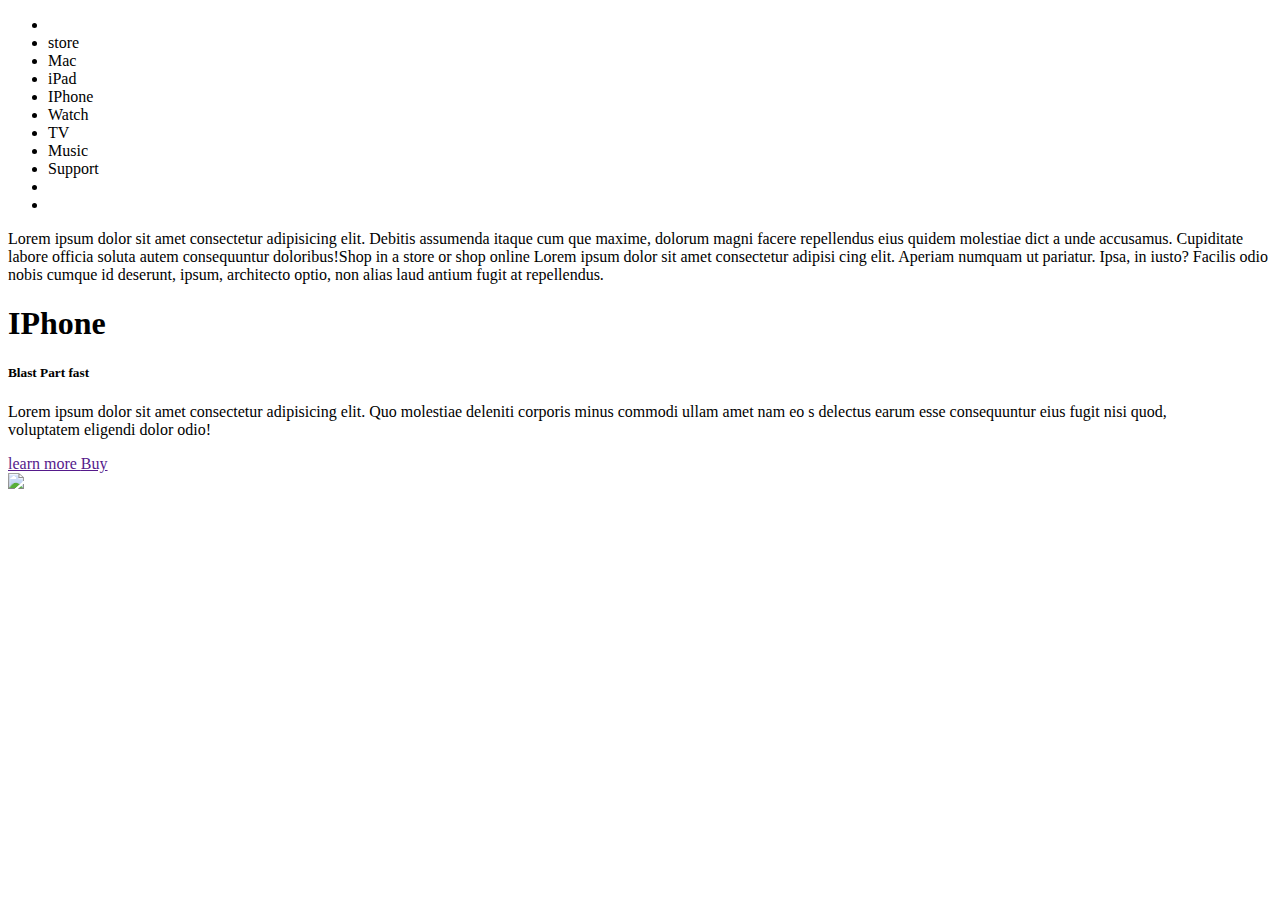
==== apple-web-index.html @ baa4ba3b "Add files via upload" ====
<!DOCTYPE html>
<html lang="en">
<head>
    <meta charset="UTF-8">
    <meta name="viewport" content="width=device-width, initial-scale=1.0">
    <title>Apple</title>
    <link rel="stylesheet" href="./apple-style.css">
</head>
<body>
    <header>
        <nav>
            <ul>
                <li>
                    <i class="fa-solid fa-apple-whole"></i></li>
                    <li>store</li>
                    <li>Mac</li>
                    <li>iPad</li>
                    <li>IPhone</li>
                    <li>Watch</li>
                    <li>TV</li>
                    <li>Music</li>
                    <li>Support</li>
                    <li><i class="fa-solid fa-apple-whole"></i></li>
                    <li><i class="fa-solid fa-bag-shopping"></i></li>                   
            </ul>
        </nav>
    </header>

<div class="sub-nav">
       <p>Lorem ipsum dolor sit amet consectetur adipisicing elit. Debitis assumenda itaque cum
        que maxime, dolorum magni facere repellendus eius quidem molestiae dict
        a unde accusamus. Cupiditate labore officia soluta autem consequuntur doloribus!<span>Shop in a store</span> or <span>shop online</span>
        Lorem  ipsum dolor sit amet consectetur adipisi
        cing elit. Aperiam numquam ut pariatur. Ipsa, in iusto? Facilis odio nobis cumque id deserunt, ipsum, architecto optio, non alias laud
        antium fugit at repellendus.</p>
</div> 
<div class="hero">
    <h1>IPhone</h1>
    <h5>Blast Part fast</h5>
    <p>Lorem ipsum dolor sit amet consectetur adipisicing elit.
         Quo molestiae deleniti corporis minus commodi ullam amet nam eo
         s delectus earum esse consequuntur eius fugit nisi quod, 
         <br>voluptatem eligendi dolor odio!</p>
         <div class="link">
            <a href="">learn more <i class="fa-solid fa-greater-than"></i></a>
            <a href="">Buy <i class="fa-solid fa-greater-than"></i></a>

         </div>
         <img src="c:\Users\Administrator\OneDrive\Pictures\iphone.jpeg">
         
    </div>   


    
</body>
</html>
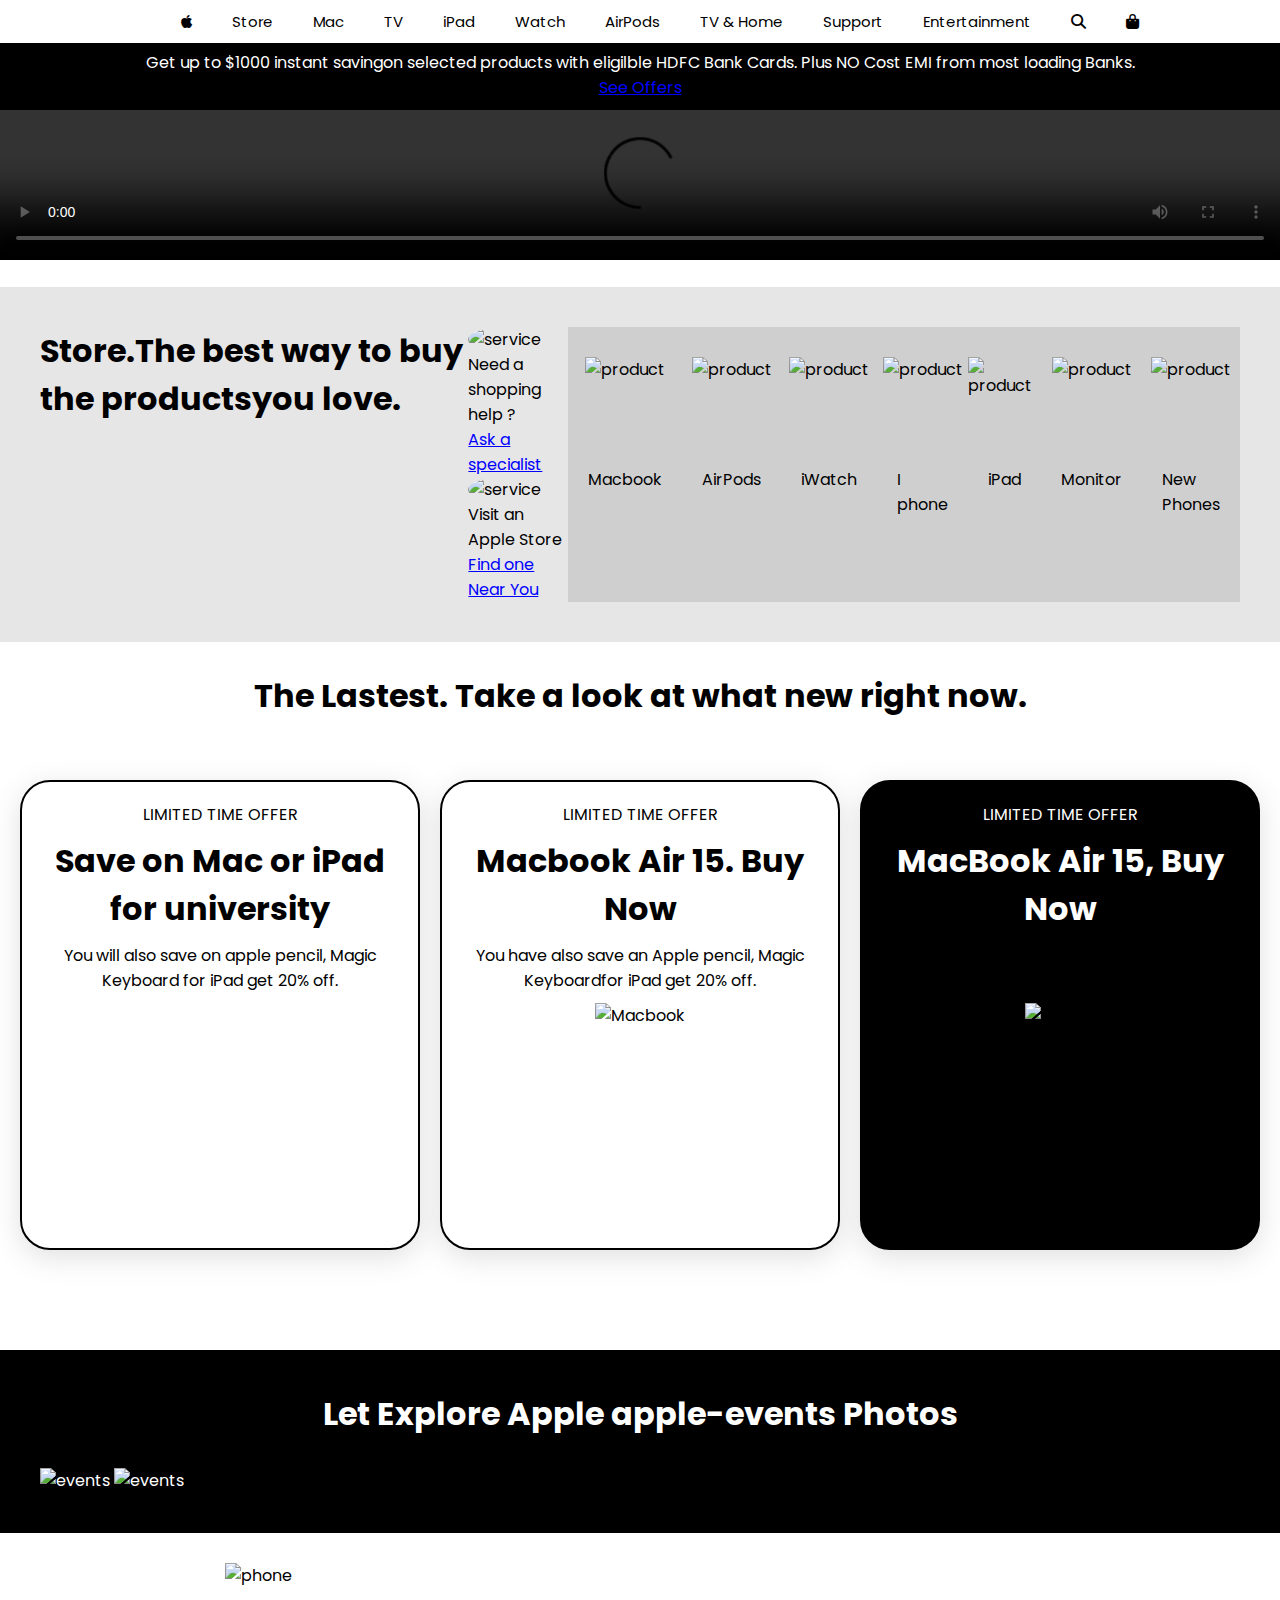
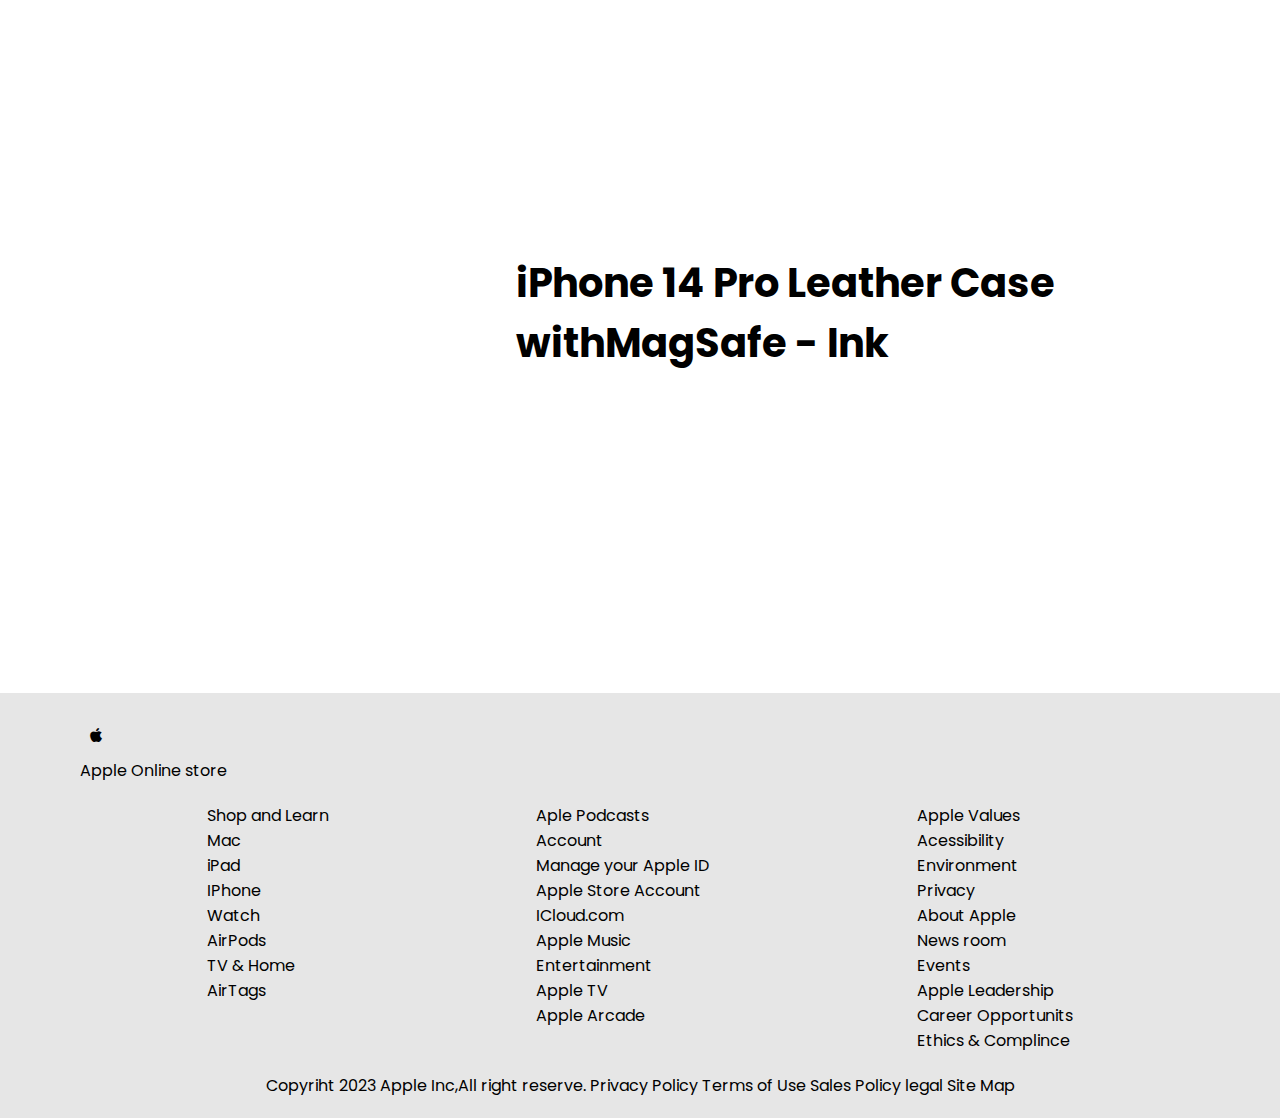
==== commit c2cf1e69: "Add files via upload" ====
--- a/apple-web-index.html
+++ b/apple-web-index.html
@@ -3,54 +3,186 @@
 <head>
     <meta charset="UTF-8">
     <meta name="viewport" content="width=device-width, initial-scale=1.0">
-    <title>Apple</title>
-    <link rel="stylesheet" href="./apple-style.css">
+    <link rel="stylesheet"href="https://cdnjs.cloudflare.com/ajax/libs/font-awesome/6.6.0/css/all.min.css">
+    <link rel="stylesheet" href="./style.css">
+    <title>Apple Clone</title>
 </head>
 <body>
-    <header>
-        <nav>
-            <ul>
-                <li>
-                    <i class="fa-solid fa-apple-whole"></i></li>
-                    <li>store</li>
-                    <li>Mac</li>
-                    <li>iPad</li>
-                    <li>IPhone</li>
-                    <li>Watch</li>
-                    <li>TV</li>
-                    <li>Music</li>
-                    <li>Support</li>
-                    <li><i class="fa-solid fa-apple-whole"></i></li>
-                    <li><i class="fa-solid fa-bag-shopping"></i></li>                   
+    <div class="container">
+        <div class="navbar">
+            <ul id="nav-list">
+                <li><i class="fa-brands fa-apple"></i></li>
+                <li> Store </li>
+                <li> Mac </li>
+                <li> TV </li>
+                <li> iPad </li>
+                <li> Watch </li>
+                <li> AirPods </li>
+                <Li> TV & Home </Li>
+                <li> Support </li>                
+                <li> Entertainment </li>
+                <li><i class="fa-solid fa-magnifying-glass"></i></li>
+                <li><i class="fa-solid fa-bag-shopping"></i></li>
+                <li class="menu"><i class="fa-sharp fa-regular fa-bars"></i></li>
+                <li class="cross"><i class="fa-solid fa-square-xmark"></i></li>
             </ul>
-        </nav>
-    </header>
 
-<div class="sub-nav">
-       <p>Lorem ipsum dolor sit amet consectetur adipisicing elit. Debitis assumenda itaque cum
-        que maxime, dolorum magni facere repellendus eius quidem molestiae dict
-        a unde accusamus. Cupiditate labore officia soluta autem consequuntur doloribus!<span>Shop in a store</span> or <span>shop online</span>
-        Lorem  ipsum dolor sit amet consectetur adipisi
-        cing elit. Aperiam numquam ut pariatur. Ipsa, in iusto? Facilis odio nobis cumque id deserunt, ipsum, architecto optio, non alias laud
-        antium fugit at repellendus.</p>
-</div> 
-<div class="hero">
-    <h1>IPhone</h1>
-    <h5>Blast Part fast</h5>
-    <p>Lorem ipsum dolor sit amet consectetur adipisicing elit.
-         Quo molestiae deleniti corporis minus commodi ullam amet nam eo
-         s delectus earum esse consequuntur eius fugit nisi quod, 
-         <br>voluptatem eligendi dolor odio!</p>
-         <div class="link">
-            <a href="">learn more <i class="fa-solid fa-greater-than"></i></a>
-            <a href="">Buy <i class="fa-solid fa-greater-than"></i></a>
-
-         </div>
-         <img src="c:\Users\Administrator\OneDrive\Pictures\iphone.jpeg">
-         
-    </div>   
-
-
-    
+        </div>
+        <div class="offers">
+            <p>Get up to $1000 instant savingon selected products
+with eligilble HDFC Bank Cards. Plus NO Cost EMI from most loading
+Banks.</p>
+            <a href="#"> See Offers </a>
+        </div>
+        <div class="back-vedio">
+            <video controls autoplay play-inline loop>
+                <source src="c:\Users\Administrator\OneDrive\Videos\y2mate.com - iPhone Xr Official Trailer_1080p(1) (1).mp4"
+  type="vedio/mp4">
+            </video>
+        </div>
+        <div class="section">
+            <div class="tittles">
+                <h1> Store.The best way to buy the productsyou love. </h1>
+            </div>
+            <div class="service">
+                <img src="../Pictures/pexels-italo-melo-2379004.jpg" alt="service">
+                <p>Need a shopping help ?</p>
+                <a href="">Ask a specialist</a> <br>
+                <img src="../Pictures/png-apple-logo-9711.png" alt="service">
+                <p> Visit an Apple Store</p>
+                <a href="">Find one Near You</a>
+            </div>
+            <div class="products">
+                <div class="product">
+                    <img src="../Pictures/5ec26e0b6c295800046c81db.png" alt="product">
+                    <a href="#">Macbook</a>
+                </div>
+                <div class="product">
+                    <img src="../Pictures/airpods-32430.png" alt="product">
+                    <a href="#">AirPods</a>
+                </div>
+                <div class="product">
+                    <img src="../Pictures/Apple-Watch-PNG-Transparent.png" alt="product">
+                    <a href="#">iWatch</a>
+                </div>
+                <div class="product">
+                    <img src="../Pictures/61d4a6218b51e20004664d4c.png" alt="product">
+                    <a href="#">I phone</a>
+                </div>
+                <div class="product">
+                    <img src="../Pictures/5ec26e0b6c295800046c81db.jpeg" alt="product">
+                    <a href="#">iPad</a>
+                </div>
+                <div class="product">
+                    <img src="../Pictures/kisspng-apple-macbook-pro-intel-apple-imac-retina-4k-21-5-imac-retina-transparent-amp-png-clipart-free-dow-5cb6725ce50a57.7376126715554607009382.png" alt="product">
+                    <a href="#">Monitor</a>
+                </div>
+                <div class="product">
+                    <img src="../Pictures/pngwing.com(1).png" alt="product">
+                    <a href="#">New Phones</a>
+                </div>
+            </div>
+        </div>
+        <div class="card-container">
+            <h1> The Lastest. Take a look at what new right now. </h1>
+            <div class="cards">
+                <div class="card">
+                    <span>LIMITED TIME OFFER</span>
+                    <h1>Save on Mac or iPad for university</h1>
+                    <p> You will also save on apple pencil, Magic
+                        Keyboard for iPad get 20% off. </p>
+                        <img src="../Pictures/Apple_new-macbookair-wallpaper-screen_11102020_big.jpg.large.jpg" alt="">
+                </div>
+                <div class="card">
+                    <span>LIMITED TIME OFFER</span>
+                    <h1> Macbook Air 15. Buy Now </h1>
+                    <p> You have also save an Apple pencil,
+                         Magic Keyboardfor iPad get 20% off. </p>
+                        <img src="../Pictures/Apple-WWDC23-MacBook-Air-15-in-hero-230605.jpg.news_app_ed.jpg" alt="Macbook">
+                </div>
+                <div style="background-color: black;" class="card">
+                    <span style="color: white;">LIMITED TIME OFFER</span>
+                    <h1 style="color: white;">MacBook Air 15, Buy Now</h1>
+                    <p> You will also save on apple pencil, Magic
+                        Keyboard for iPad get 20% off. </p>
+                        <img style="height: 180px;" src="../Pictures/gsmarena_001.jpg" alt="IPhone">
+                </div>
+            </div>
+        </div>
+        <div class="apple-events">
+            <h1>
+                Let Explore Apple apple-events
+                 Photos</h1>
+                 <div class="envent-pictures">
+                    <img src="../Pictures/APPLE-EVENT-SEP-2023-WALLPAPER-mod1.jpg" alt="events">
+                    <img src="../Pictures/apple-event-wallpaper-iphone.png" alt="events">
+                 </div>
+        </div>
+        <div class="section-3">
+            <img src="../Pictures/14.jpg" alt="phone">
+            <h1>iPhone 14 Pro Leather Case <br> withMagSafe - Ink</h1>
+        </div>
+        <div class="menu-items">
+            <div class="store">
+                <li><i class="fa-brands fa-apple"></i></li>
+                <p> Apple Online store </p>
+            </div>
+            <div class="menu-list">
+                <ul>
+                    <li> Shop and Learn </li>
+                    <li> Mac </li>
+                    <li> iPad </li>
+                    <li> IPhone </li>
+                    <li> Watch </li>
+                    <li> AirPods </li>
+                    <li> TV & Home</li>
+                    <li>AirTags</li>
+                </ul>
+                <ul>
+                    <li>Aple Podcasts</li>
+                    <li>Account</li>
+                    <li>Manage your Apple ID</li>
+                    <li>Apple Store Account</li>
+                    <li></li>
+                    <li>ICloud.com</li>
+                    <li>Apple Music</li>
+                    <li>Entertainment</li>
+                    <li>Apple TV</li>
+                    <li>Apple Arcade</li>
+                </ul>
+                <ul>
+                    <li>Apple Values</li>
+                    <li>Acessibility</li>
+                    <li> Environment</li>
+                    <li>Privacy</li>
+                    <li>About Apple</li>
+                    <li>News room</li>
+                    <li>Events</li>
+                    <li>Apple Leadership</li>
+                    <li>Career Opportunits</li>
+                    <li>Ethics & Complince</li>   
+                </ul>
+            </div>
+            <div class="footer">
+                <p> Copyriht 2023 Apple Inc,All right reserve. Privacy Policy
+                    Terms of Use Sales Policy legal Site Map</p>
+            </div>
+        </div>
+    </div> 
+    <script>
+     let nav_list = document.getElementById('.nav-list')
+     let menu = document.querySelector('.menu')  
+     let cross = document.querySelector('.cross')
+     menu.addEventListener('click' ,()=>{
+        nav_list.style.opacity = '100%'
+        menu.style.display = 'none'
+     }) 
+     cross.addEventListener('click' ,()=>{
+         nav_list.style.opacity = '0%' ;
+         setTimeout(()=>{
+            menu.style.display ='block'
+         },500)
+     })
+    </script> 
 </body>
 </html>--- a/style.css
+++ b/style.css
@@ -0,0 +1,307 @@
+@import url('https://fonts.googleapis.com/css2?family=Poppins:ital,wght@0,100;0,200;0,300;0,400;0,500;0,600;0,700;0,800;0,900;1,100;1,200;1,300;1,400;1,500;1,600;1,700;1,800;1,900&display=swap');
+ *{
+    margin: 0;
+    padding: 0;
+    box-sizing: border-box;
+    font-family: "Poppins", sans-serif;
+}
+
+.navbar{
+    display: flex;
+    justify-content: center;
+    padding-top: 10px;
+    position: fixed;
+    background-color: white;
+    top: 0%;
+    width: 100%;
+    padding-bottom: 10px;
+}
+
+.navbar ul{
+    display: flex;
+    list-style: none;
+}
+
+.navbar ul li{
+    margin-left: 40px;
+    font-size: 15px;
+    font-size: 15px;
+} 
+
+.offers{
+    text-align: center;
+    padding-top: 30px;
+    background-color: black;
+    color: white;
+    margin-top: 20px;
+    padding-bottom: 10px;
+}
+
+.offers a{
+    color: blue;
+}
+
+.back-vedio video{
+    width: 100%;
+}
+
+.service img{
+    height: 30px;
+    border-radius: 50%;
+    width: 30px;
+}
+
+.service a{
+    color: blue;
+}
+
+.section{
+    display: flex;
+    justify-content: space-evenly;
+    padding: 40px;
+    background-color: rgba(0, 0, 0, 0.099);
+    margin-top: 20px;
+}
+
+.titles h1{
+    font-size: 40px;
+}
+
+.products{
+    display: flex;
+    justify-content: space-evenly;
+    padding-top: 30px;
+    background-color: rgba(0, 0, 0, 0.099);
+}
+
+.product img{
+    height: 90px;
+}
+.product a{
+    text-decoration: none;
+    color: black;
+    margin: 20px;
+}
+
+.product{
+    display: flex;
+    flex-direction: column;
+    align-items: center;
+    padding-bottom: 30px;
+}
+
+.card img{
+    height: 220px;
+    
+}
+
+.card-container{
+    margin-top: 30px;
+    text-align: center;
+}
+
+.card{
+    height: 470px;
+    border: 2px solid black;
+    width: 400px;
+    text-align: center;
+    padding: 20px;
+    box-shadow: rgba(100, 100, 111, 0.2) 0px 7px 29px 0px;
+    border-radius: 30px;
+    margin-top: 25px;
+    transition: 0.7s;
+}
+
+.card h1{
+    margin-bottom: 10px;
+    margin-top: 10px;
+}
+
+.card p {
+    margin-bottom: 10px;
+}
+
+.cards{
+    margin-top: 35px;
+    display: flex;
+    justify-content: space-evenly;
+}
+
+.card:hover{
+    transform: scale(1.1);
+    cursor: pointer;
+}
+
+.event-pictures img{
+    height: 400px;
+}
+
+.event-pictures{
+    display: flex;
+    justify-content: space-evenly;
+}
+
+.apple-events{
+    background-color: black;
+    color: white;
+    margin-top: 100px;
+    padding: 40px;
+}
+
+.apple-events h1{
+    text-align: center;
+    margin-bottom: 30px;
+}
+
+.section-3 img{
+    height: 700px;
+}
+
+.section-3{
+    display: flex;
+    justify-content: space-evenly;
+    align-items: center;
+    margin-top: 30px;
+}
+
+.section-3 h1{
+    font-size: 40px;
+}
+
+.store li{
+    list-style: none;
+    padding: 10px;
+}
+
+.menu-list{
+    display: flex;
+    justify-content: space-evenly;
+}
+
+.menu-list ul{
+    list-style: none;
+}
+
+.store{
+    margin-left: 5rem;
+    padding-top: 20px;
+    padding-bottom: 20px;
+}
+
+.menu-items{
+    margin-top: 30px;
+    background-color: rgba(0, 0, 0, 0.099);
+}
+
+.footer p{
+    text-align: center;
+}
+
+.footer{
+    padding: 20px;
+}
+.menu{
+    display: none;
+}
+.cross{
+    display: none;
+}
+
+@media only screen and (max-width: 600px)  {
+    .navbar ul{display: none;}
+    .navbar{display: flex;
+        justify-content: space-around;
+    }
+    .navbar ul{
+        display: flex;
+        flex-direction: column;
+        width: 100%;
+        padding-bottom: 40px;
+        position: absolute;
+        background-color: white;
+        opacity: 0;
+        transition: 0.0s;
+        
+    }
+    .navbar ul li{
+        padding: 30px;
+    }
+
+    .menu{
+        display: block;
+        position: absolute;
+        right: 4%;
+        top: 25%;
+        height: 25px;
+    }
+    .cross{
+        display: block;
+        position: absolute;
+        right: 4%;
+        top: 25%;
+        height: 25px;
+    }
+
+    .offers p{
+        font-size: 12px;
+        margin-top: 20px;
+        margin-bottom: 20px;
+    }
+
+    .offers a{
+        font-size: 13px;
+    }
+
+    .section{
+        display: flex;
+        flex-direction: column;
+        padding: 30px;
+    }
+
+    .titles h1{
+        font-size: 30px;
+    }
+
+    .cards{
+        display: flex;
+        flex-direction: column;
+        align-items: center;
+    }
+
+    .apple-events{
+        display: flex;
+        flex-direction: column;
+    }
+
+    .event-pictures{
+        display: flex;
+        flex-direction: column;
+        align-items: center;
+    }
+
+    .event-pictures img{
+        height: 350px;
+        width: 200px;
+    }
+
+    .section-3{
+        display: flex;
+        flex-direction: column;
+        align-items: center;
+    }
+
+    .section-3 img{
+        height: 400px;
+    }
+
+    .section-3 h1{
+        font-size: 30px;
+        margin: 20px;
+    }
+
+    .menu-list ul{
+        font-size: 12px;
+        padding: 10px;
+    }
+}
+    
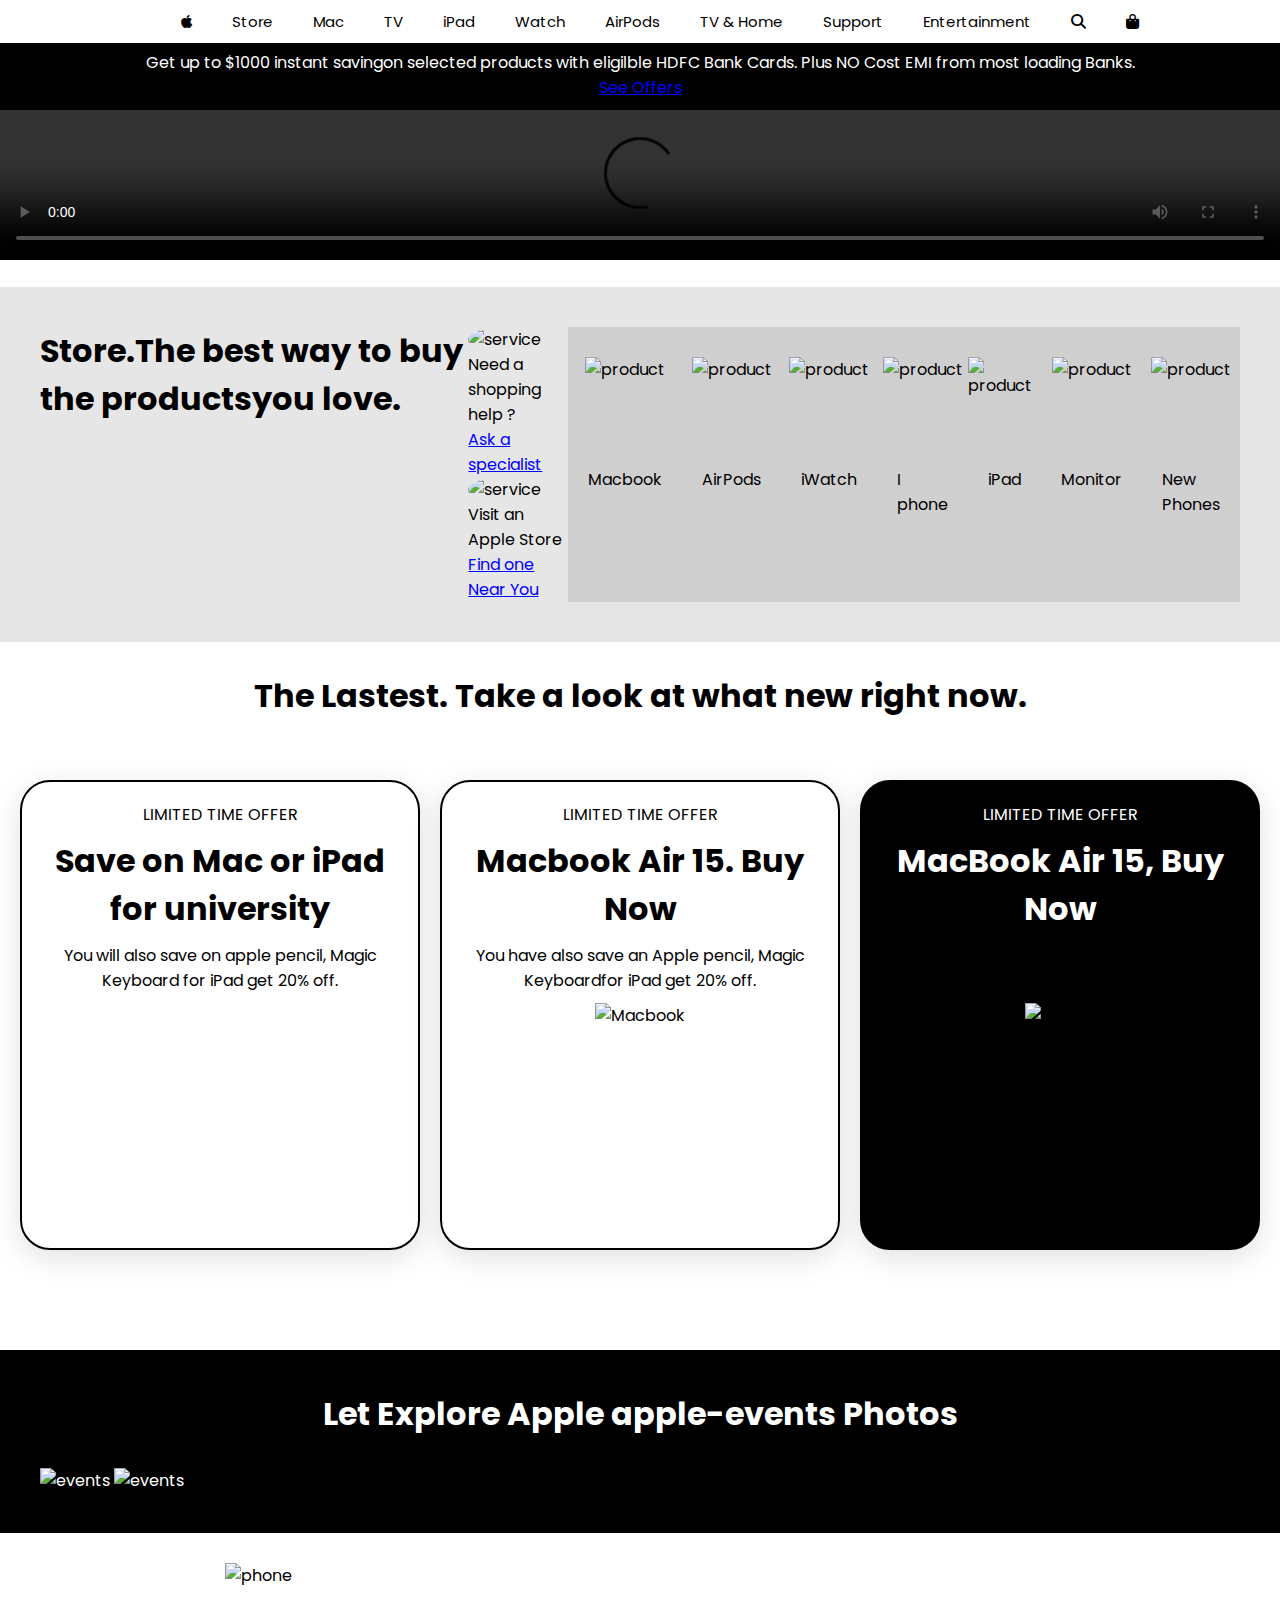
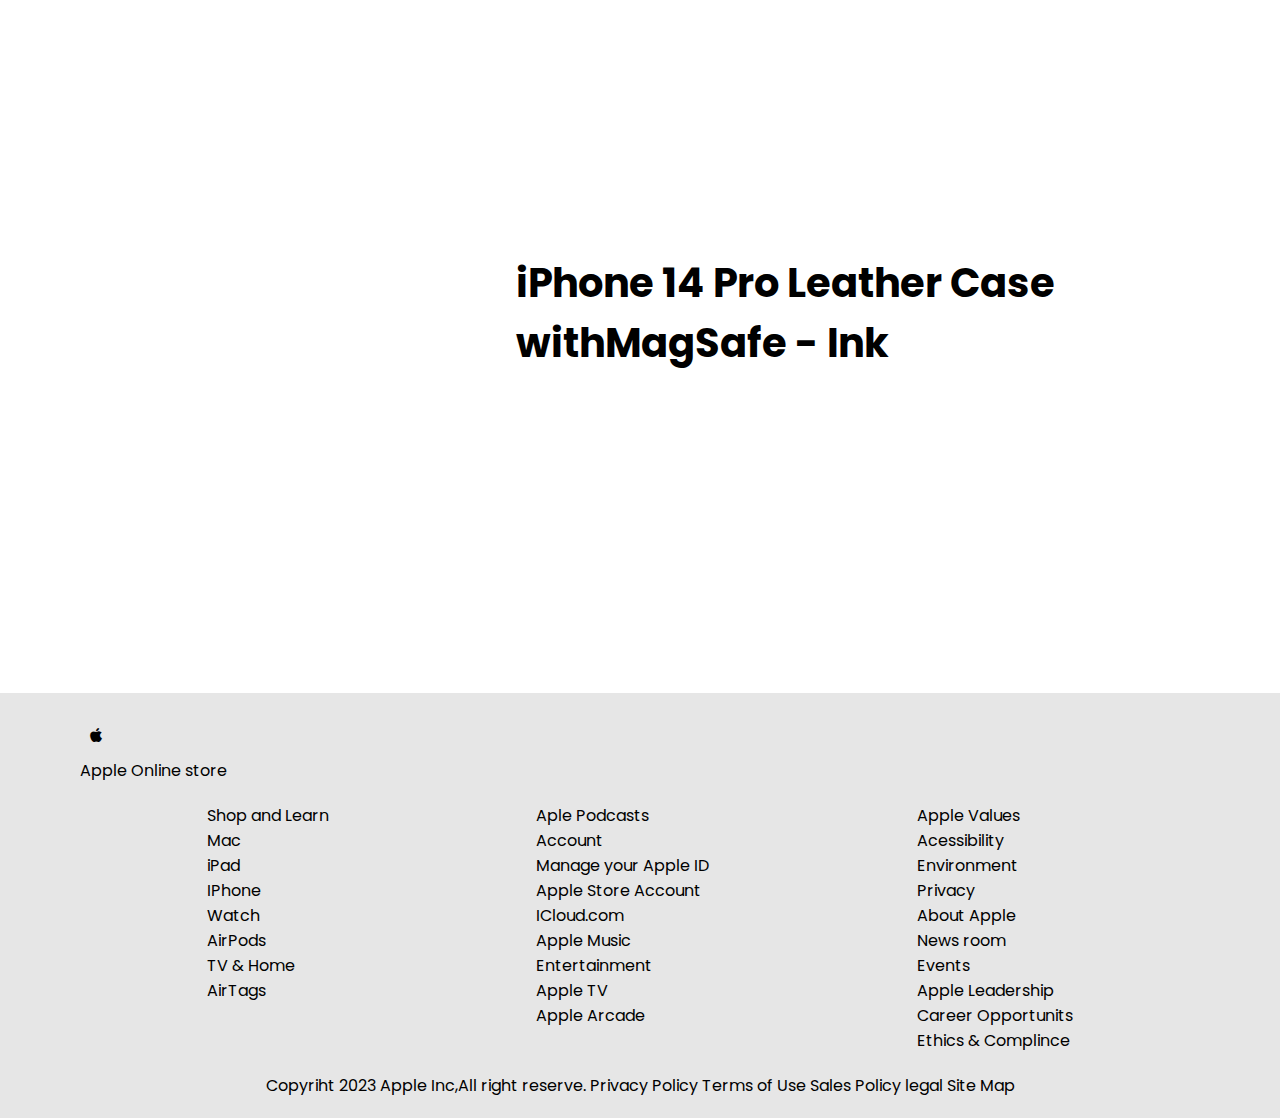
==== commit 37783eec: "Add files via upload" ====
--- a/apple-web-index.html
+++ b/apple-web-index.html
@@ -54,7 +54,7 @@
             </div>
             <div class="products">
                 <div class="product">
-                    <img src="../Pictures/5ec26e0b6c295800046c81db.png" alt="product">
+                    <img src="c:\Users\Administrator\OneDrive\Pictures\5ec26e0b6c295800046c81db (1).png" alt="product">
                     <a href="#">Macbook</a>
                 </div>
                 <div class="product">
@@ -70,7 +70,7 @@
                     <a href="#">I phone</a>
                 </div>
                 <div class="product">
-                    <img src="../Pictures/5ec26e0b6c295800046c81db.jpeg" alt="product">
+                    <img src="../Pictures/5ec26e0b6c295800046c81db (1).png" alt="product">
                     <a href="#">iPad</a>
                 </div>
                 <div class="product">
@@ -91,7 +91,7 @@
                     <h1>Save on Mac or iPad for university</h1>
                     <p> You will also save on apple pencil, Magic
                         Keyboard for iPad get 20% off. </p>
-                        <img src="../Pictures/Apple_new-macbookair-wallpaper-screen_11102020_big.jpg.large.jpg" alt="">
+                        <img src="../Pictures/Apple_new-macbookair-wallpaper-screen_11102020_big.jpg.large - Copy.png" alt="">
                 </div>
                 <div class="card">
                     <span>LIMITED TIME OFFER</span>
@@ -115,7 +115,7 @@
                  Photos</h1>
                  <div class="envent-pictures">
                     <img src="../Pictures/APPLE-EVENT-SEP-2023-WALLPAPER-mod1.jpg" alt="events">
-                    <img src="../Pictures/apple-event-wallpaper-iphone.png" alt="events">
+                    <img class="myapple" src="../Pictures/apple-event-wallpaper-iphone.png" alt="events">
                  </div>
         </div>
         <div class="section-3">
@@ -169,20 +169,5 @@
             </div>
         </div>
     </div> 
-    <script>
-     let nav_list = document.getElementById('.nav-list')
-     let menu = document.querySelector('.menu')  
-     let cross = document.querySelector('.cross')
-     menu.addEventListener('click' ,()=>{
-        nav_list.style.opacity = '100%'
-        menu.style.display = 'none'
-     }) 
-     cross.addEventListener('click' ,()=>{
-         nav_list.style.opacity = '0%' ;
-         setTimeout(()=>{
-            menu.style.display ='block'
-         },500)
-     })
-    </script> 
 </body>
 </html>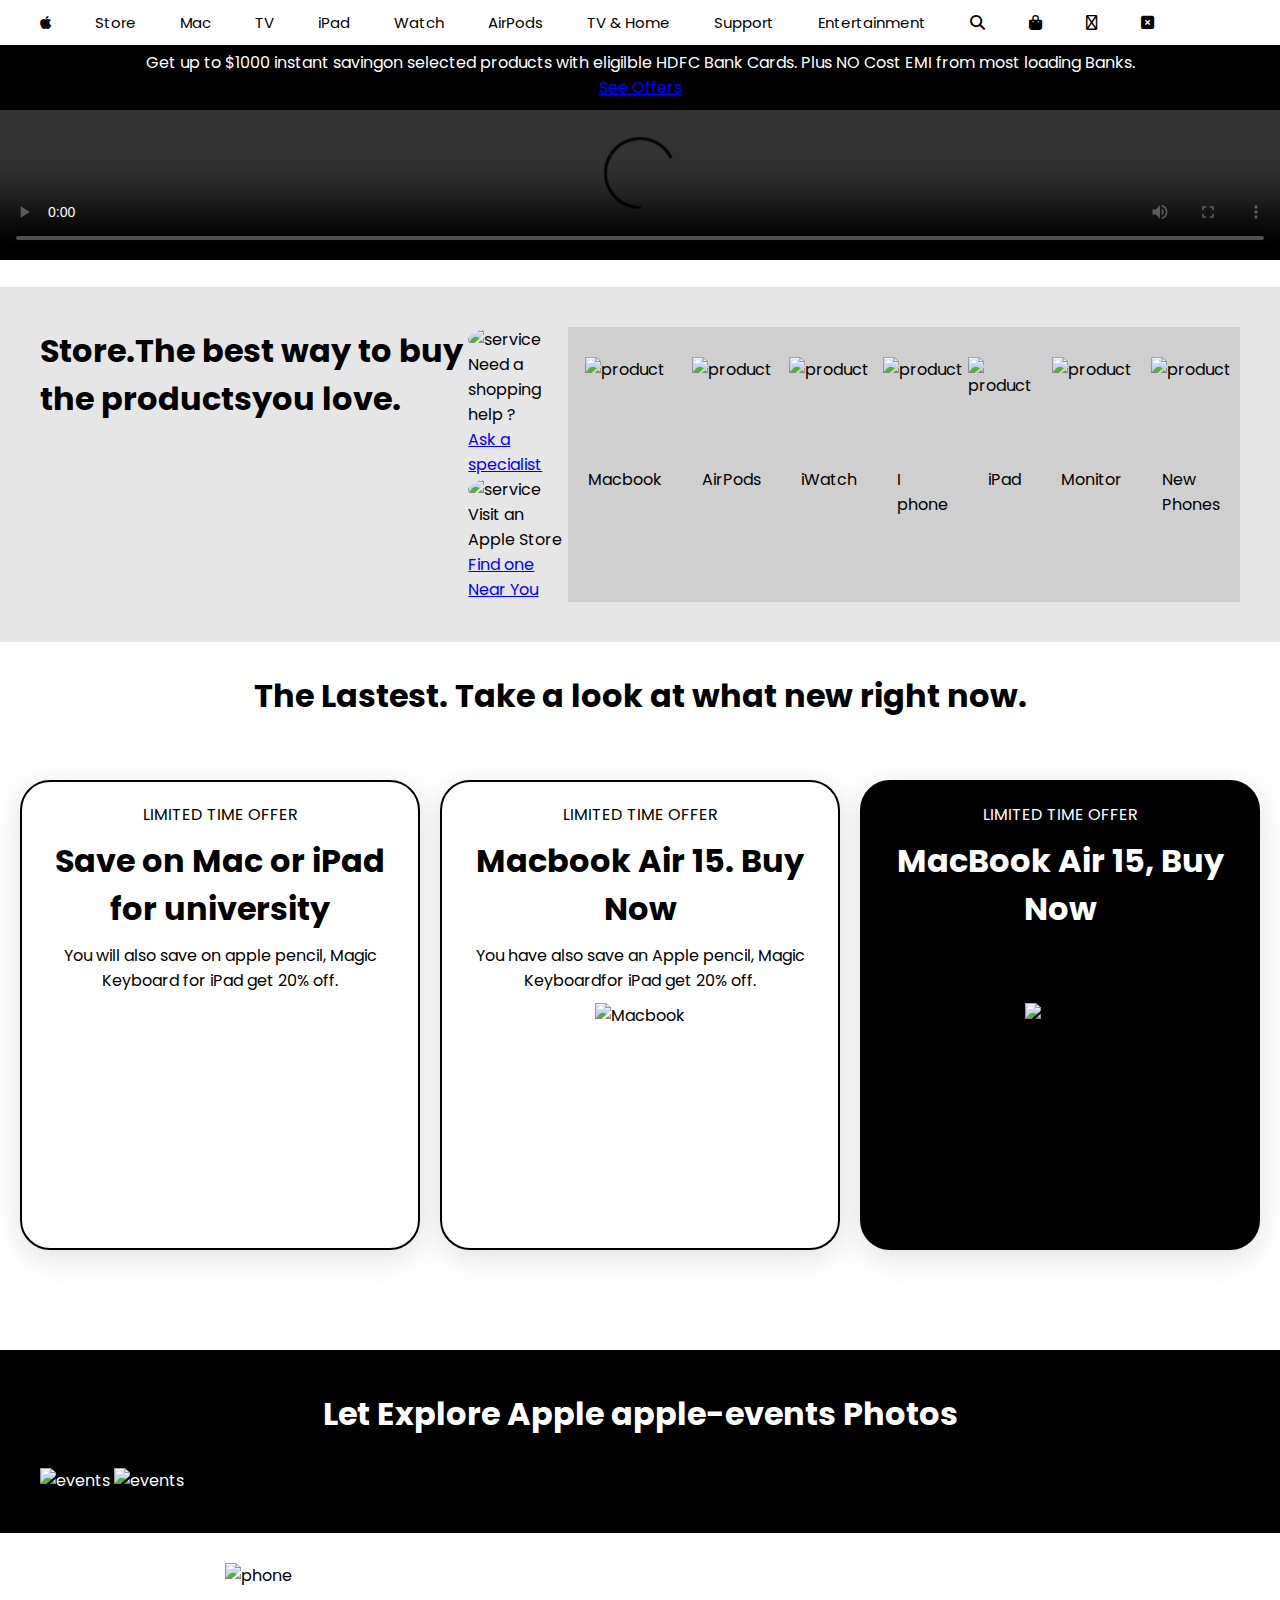
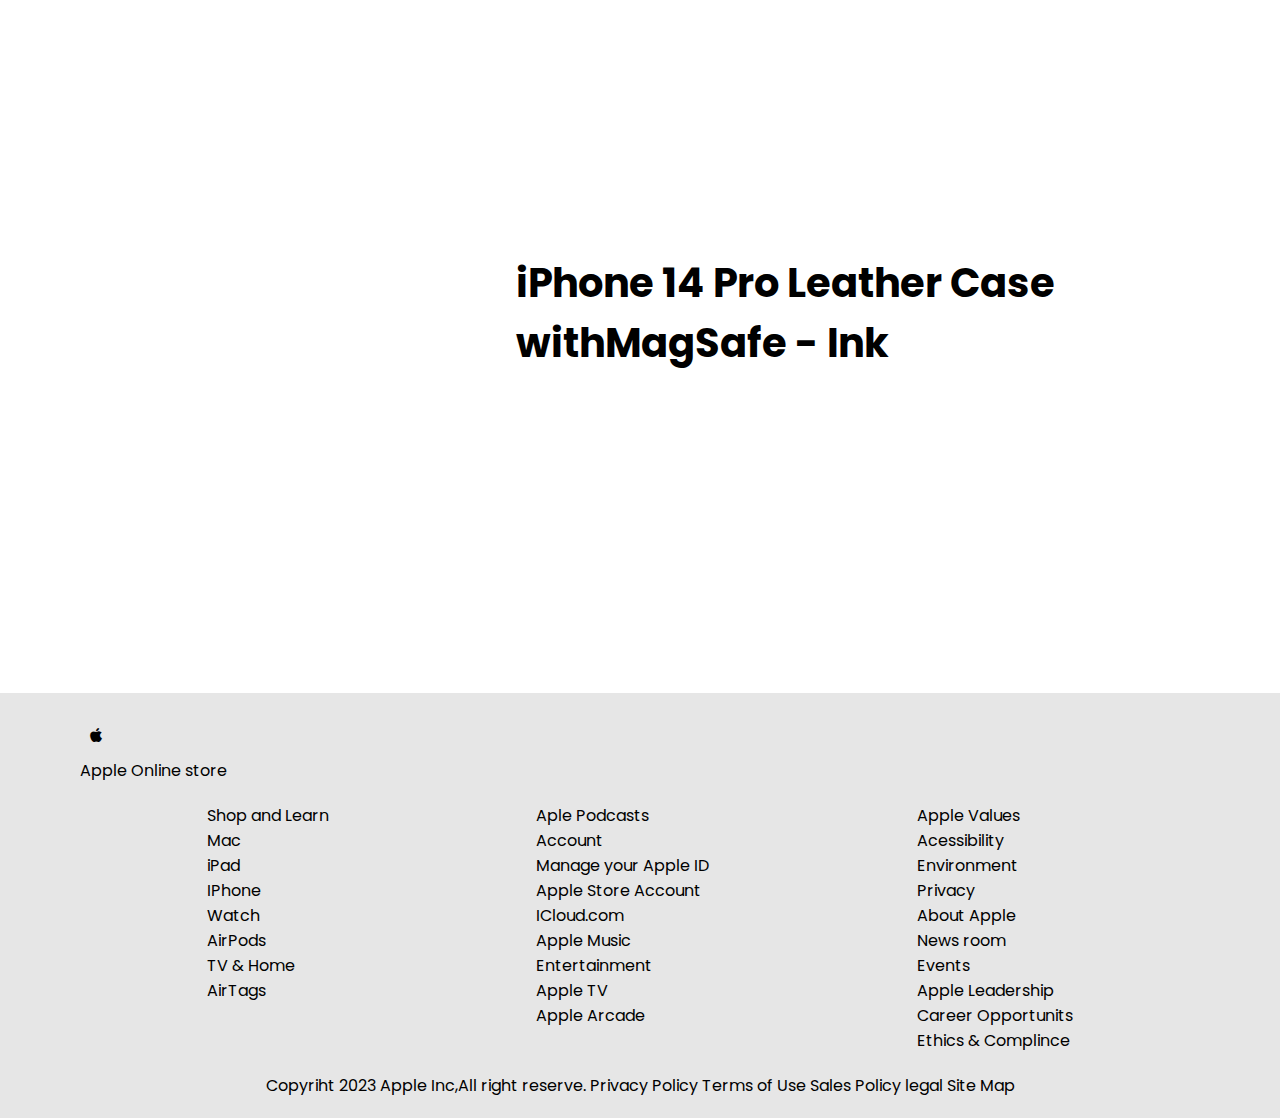
==== commit c9785f7f: "Add files via upload" ====
--- a/apple-web-index.html
+++ b/apple-web-index.html
@@ -4,7 +4,7 @@
     <meta charset="UTF-8">
     <meta name="viewport" content="width=device-width, initial-scale=1.0">
     <link rel="stylesheet"href="https://cdnjs.cloudflare.com/ajax/libs/font-awesome/6.6.0/css/all.min.css">
-    <link rel="stylesheet" href="./style.css">
+    <link rel="stylesheet" href="./apple-style.css">
     <title>Apple Clone</title>
 </head>
 <body>
--- a/apple-style.css
+++ b/apple-style.css
@@ -0,0 +1,321 @@
+@import url('https://fonts.googleapis.com/css2?family=Poppins:ital,wght@0,100;0,200;0,300;0,400;0,500;0,600;0,700;0,800;0,900;1,100;1,200;1,300;1,400;1,500;1,600;1,700;1,800;1,900&display=swap');
+ *{
+    margin: 0;
+    padding: 0;
+    box-sizing: border-box;
+    font-family: "Poppins", sans-serif;
+}
+
+.container{
+    overflow: hidden;
+}
+
+.navbar{
+    display: flex;
+    justify-content: center;
+    padding-top: 10px;
+    display: inline; 
+    position: fixed;
+    background-color: white;
+    top: 0%;
+    width: 100%;
+    padding-bottom: 10px;
+}
+
+
+.navbar ul li{
+    margin-left: 40px;
+    font-size: 15px;
+    font-size: 15px;
+    display: inline;
+} 
+
+.offers{
+    text-align: center;
+    padding-top: 30px;
+    background-color: black;
+    color: white;
+    margin-top: 20px;
+    padding-bottom: 10px;
+}
+
+.offers a{
+    color: blue;
+}
+
+.back-vedio video{
+    width: 100%;
+}
+
+.service img{
+    height: 30px;
+    border-radius: 50%;
+    width: 30px;
+}
+
+.service a{
+    color: blue;
+}
+
+.section{
+    display: flex;
+    justify-content: space-evenly;
+    padding: 40px;
+    background-color: rgba(0, 0, 0, 0.099);
+    overflow: hidden;
+    margin-top: 20px;
+}
+
+.titles h1{
+    font-size: 40px;
+}
+
+.products{
+    display: flex;
+    justify-content: space-evenly;
+    padding-top: 30px;
+    background-color: rgba(0, 0, 0, 0.099);
+}
+
+.product img{
+    height: 90px;
+}
+.product a{
+    text-decoration: none;
+    color: black;
+    margin: 20px;
+}
+
+.product{
+    display: flex;
+    flex-direction: column;
+    align-items: center;
+    padding-bottom: 30px;
+}
+
+.card img{
+    height: 220px;
+    
+}
+
+.card-container{
+    margin-top: 30px;
+    text-align: center;
+}
+
+.card{
+    height: 470px;
+    border: 2px solid black;
+    width: 400px;
+    text-align: center;
+    padding: 20px;
+    box-shadow: rgba(100, 100, 111, 0.2) 0px 7px 29px 0px;
+    border-radius: 30px;
+    margin-top: 25px;
+    transition: 0.7s;
+}
+
+.card h1{
+    margin-bottom: 10px;
+    margin-top: 10px;
+}
+
+.card p {
+    margin-bottom: 10px;
+}
+
+.cards{
+    margin-top: 35px;
+    display: flex;
+    justify-content: space-evenly;
+}
+
+.card:hover{
+    transform: scale(1.1);
+    cursor: pointer;
+}
+
+.event-pictures img{
+    width: 100%;
+}
+
+.event-pictures{
+    display: flex;
+    justify-content: space-evenly;
+}
+
+.apple-events{
+    background-color: black;
+    color: white;
+    margin-top: 100px;
+    padding: 40px;
+    height: 100%;
+    width: 100%;
+}
+
+.apple-events h1{
+    text-align: center;
+    margin-bottom: 30px;
+}
+
+.section-3 img{
+    height: 700px;
+}
+
+.section-3{
+    display: flex;
+    justify-content: space-evenly;
+    align-items: center;
+    margin-top: 30px;
+}
+
+.section-3 h1{
+    font-size: 40px;
+}
+
+.store li{
+    list-style: none;
+    padding: 10px;
+}
+
+.menu-list{
+    display: flex;
+    justify-content: space-evenly;
+}
+
+.menu-list ul{
+    list-style: none;
+}
+
+.store{
+    margin-left: 5rem;
+    padding-top: 20px;
+    padding-bottom: 20px;
+}
+
+.menu-items{
+    margin-top: 30px;
+    background-color: rgba(0, 0, 0, 0.099);
+}
+
+.footer p{
+    text-align: center;
+}
+
+.footer{
+    padding: 20px;
+}
+.menu{
+    display: none;
+}
+.cross{
+    display: none;
+}
+
+@media only screen and (max-width: 600px)  {
+    .navbar ul{display: none;}
+    .navbar{display: flex;
+        justify-content: space-around;
+    }
+    .navbar ul{
+        display: flex;
+        flex-direction: column;
+        width: 100%;
+        padding-bottom: 40px;
+        position: absolute;
+        background-color: white;
+        opacity: 0;
+        transition: 0.0s;
+        
+    }
+    .navbar ul li{
+        padding: 30px;
+    }
+
+    .menu{
+        display: block;
+        position: absolute;
+        right: 4%;
+        top: 25%;
+        height: 25px;
+    }
+    .cross{
+        display: block;
+        position: absolute;
+        right: 4%;
+        top: 25%;
+        height: 25px;
+    }
+
+    .offers p{
+        font-size: 12px;
+        margin-top: 20px;
+        margin-bottom: 20px;
+    }
+
+    .offers a{
+        font-size: 13px;
+    }
+
+    .section{
+        display: flex;
+        flex-direction: column;
+        padding: 30px;
+    }
+
+    .titles h1{
+        font-size: 30px;
+    }
+
+    .cards{
+        display: flex;
+        flex-direction: column;
+        align-items: center;
+    }
+
+    .apple-events{
+        display: flex;
+        flex-direction: column;
+    }
+
+    .event-pictures{
+        display: flex;
+        flex-direction: column;
+        align-items: center;
+    }
+
+    .event-pictures img{
+        height: 350px;
+        width: 200px;
+    }
+
+    .section-3{
+        display: flex;
+        flex-direction: column;
+        align-items: center;
+    }
+
+    .section-3 img{
+        height: 400px;
+    }
+
+    .section-3 h1{
+        font-size: 30px;
+        margin: 20px;
+    }
+
+    .menu-list ul{
+        font-size: 12px;
+        padding: 10px;
+    }
+
+    .products{
+        display: flex;
+        flex-direction: column;
+        align-items: center;
+    }
+
+    .event-pictures{
+        width: 50%;
+    }
+}